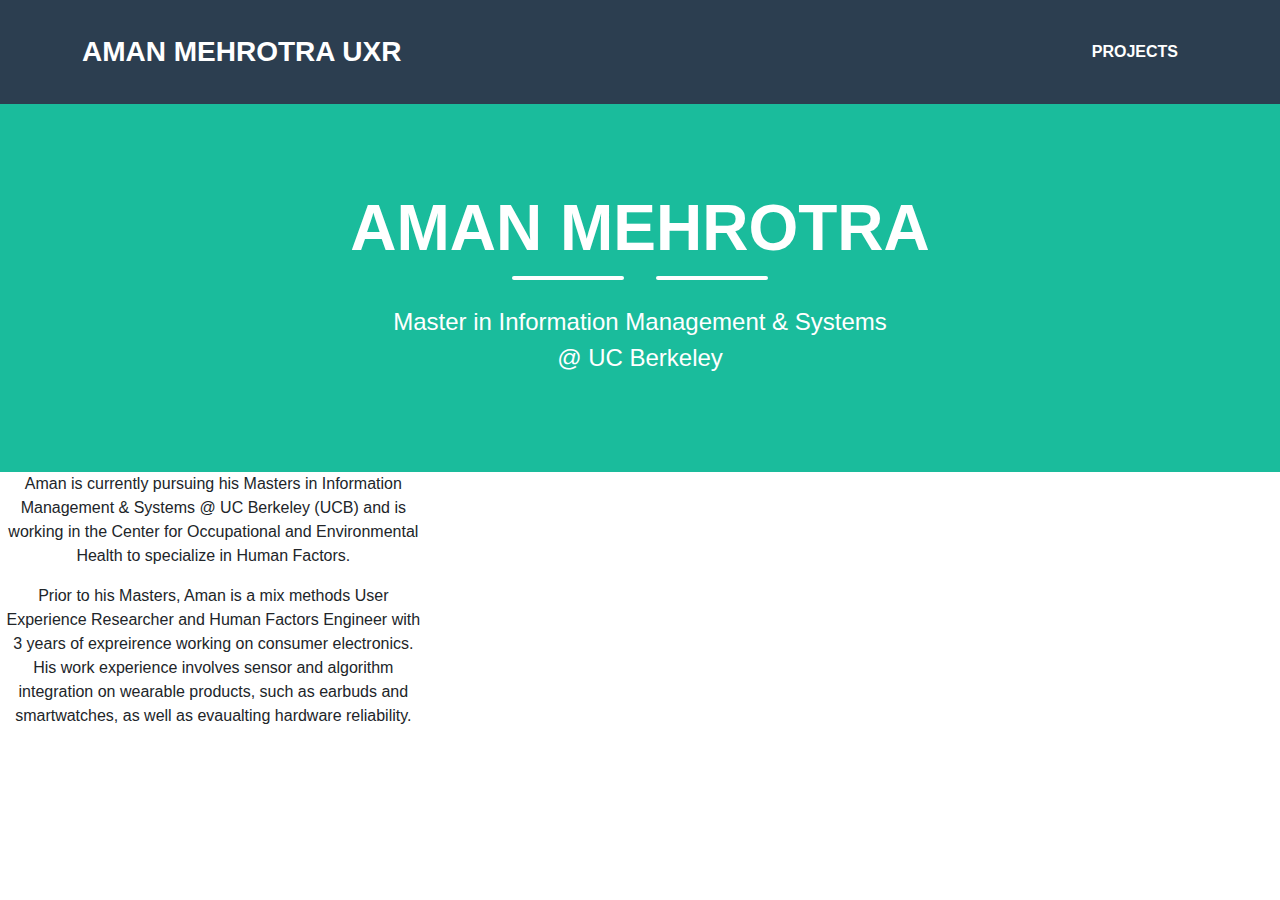
==== index.html @ 16a5a9dc "Update index.html" ====
<!DOCTYPE HTML>  
<html>  
    <header>
        <link rel="stylesheet" href="style.css">
        <link rel="stylesheet" href="table_style.css">
        <title>Aman Mehrotra Title</title>
    </header>
    <body>  
        <!---Navigation--->
        <!--This section of code defines the navigation bar at the top of the page.  The classes used here are defined in the style.css file.-->
        <nav class="navbar navbar-expand-lg bg-secondary text-uppercase fixed-top" id="mainNav">
            <div class="container">
                <!--This code defines the "My Webpage" link in the top left corner of the navigation pane-->
                <a class="navbar-brand" href="./index.html">Aman Mehrotra UXR</a>
                <!--This code defines the "List" link in the top right corner of the navigation pane-->
                <ul class="navbar-nav ms-auto">
                    <li class="nav-item mx-0 mx-lg-1"><a class="nav-link py-3 px-0 px-lg-3 rounded" href="./list.html">Projects</a></li>
                </ul>
            </div>
        </nav>
        <!--This section defines the middle section of the webpage-->
        <header class="masthead bg-primary text-white text-center">
            <div class="container d-flex align-items-center flex-column">
                
                <!-- This code is for the student name-->
                <h1 class="masthead-heading text-uppercase mb-0">Aman Mehrotra</h1>
                <!--This code creates the two lines separating the student name from the subtitle-->
                <div class="divider-custom divider-light">
                    <div class="divider-custom-line"></div>
                    <div class="divider-custom-line"></div>
                </div>
                <!--This code creates the subheading underneath the line dividers-->
                <p class="masthead-subheading font-weight-light mb-0">Master in Information Management & Systems</p>
                <p class="masthead-subheading font-weight-light mb-0">@ UC Berkeley</p>
            </div>
        </header>
        <section class="text-center">

            <div class="col-md-6 col-lg-4 mb-5">
                <!-- put your bio paragraph here; remember to use the correct html tags -->
                
                <p>Aman is currently pursuing his Masters in Information Management & Systems @ UC Berkeley (UCB) and is working in the Center for Occupational and Environmental Health to specialize in Human Factors.</p>
               
                <p>Prior to his Masters, Aman is a mix methods User Experience Researcher and Human Factors Engineer with 3 years of expreirence working on consumer electronics. 
                His work experience involves sensor and algorithm integration on wearable products, such as earbuds and smartwatches, as well as evaualting hardware reliability.<p\>
            </div>
        </section>
    </body>

</html>
---- table_style.css ----
table {
  width: 75%;
  font-size: large;
}

td {
  padding: 10px;
}
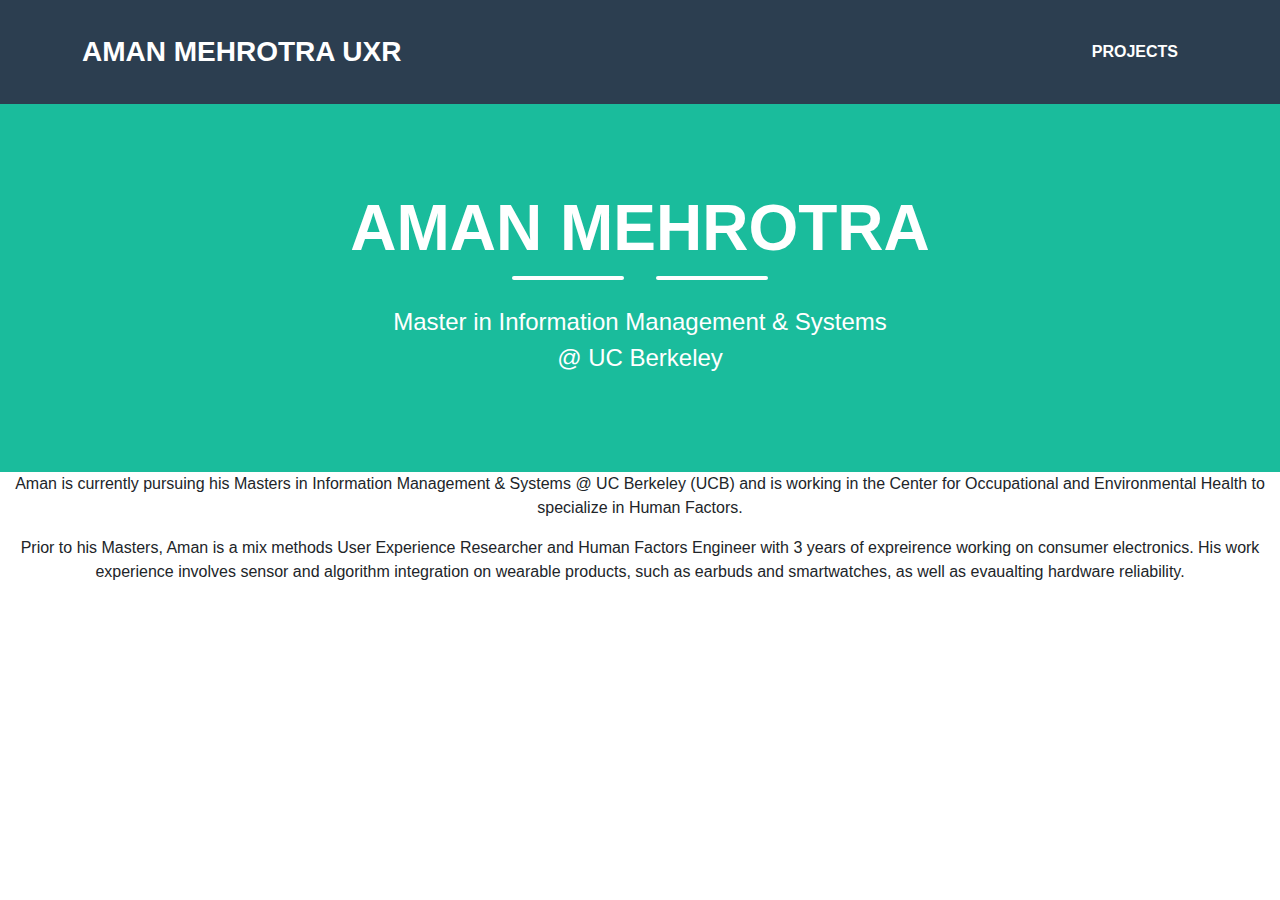
==== commit b9ad33b0: "Update index.html" ====
--- a/index.html
+++ b/index.html
@@ -36,13 +36,15 @@
         </header>
         <section class="text-center">
 
-            <div class="col-md-6 col-lg-4 mb-5">
+            <div class="text-center">
                 <!-- put your bio paragraph here; remember to use the correct html tags -->
                 
-                <p>Aman is currently pursuing his Masters in Information Management & Systems @ UC Berkeley (UCB) and is working in the Center for Occupational and Environmental Health to specialize in Human Factors.</p>
+                <p>Aman is currently pursuing his Masters in Information Management & Systems @ UC Berkeley (UCB) 
+                    and is working in the Center for Occupational and Environmental Health to specialize in Human Factors.</p>
                
-                <p>Prior to his Masters, Aman is a mix methods User Experience Researcher and Human Factors Engineer with 3 years of expreirence working on consumer electronics. 
-                His work experience involves sensor and algorithm integration on wearable products, such as earbuds and smartwatches, as well as evaualting hardware reliability.<p\>
+                <p>Prior to his Masters, Aman is a mix methods User Experience Researcher and Human Factors Engineer 
+                    with 3 years of expreirence working on consumer electronics. His work experience involves sensor and algorithm 
+                    integration on wearable products, such as earbuds and smartwatches, as well as evaualting hardware reliability.<p\>
             </div>
         </section>
     </body>
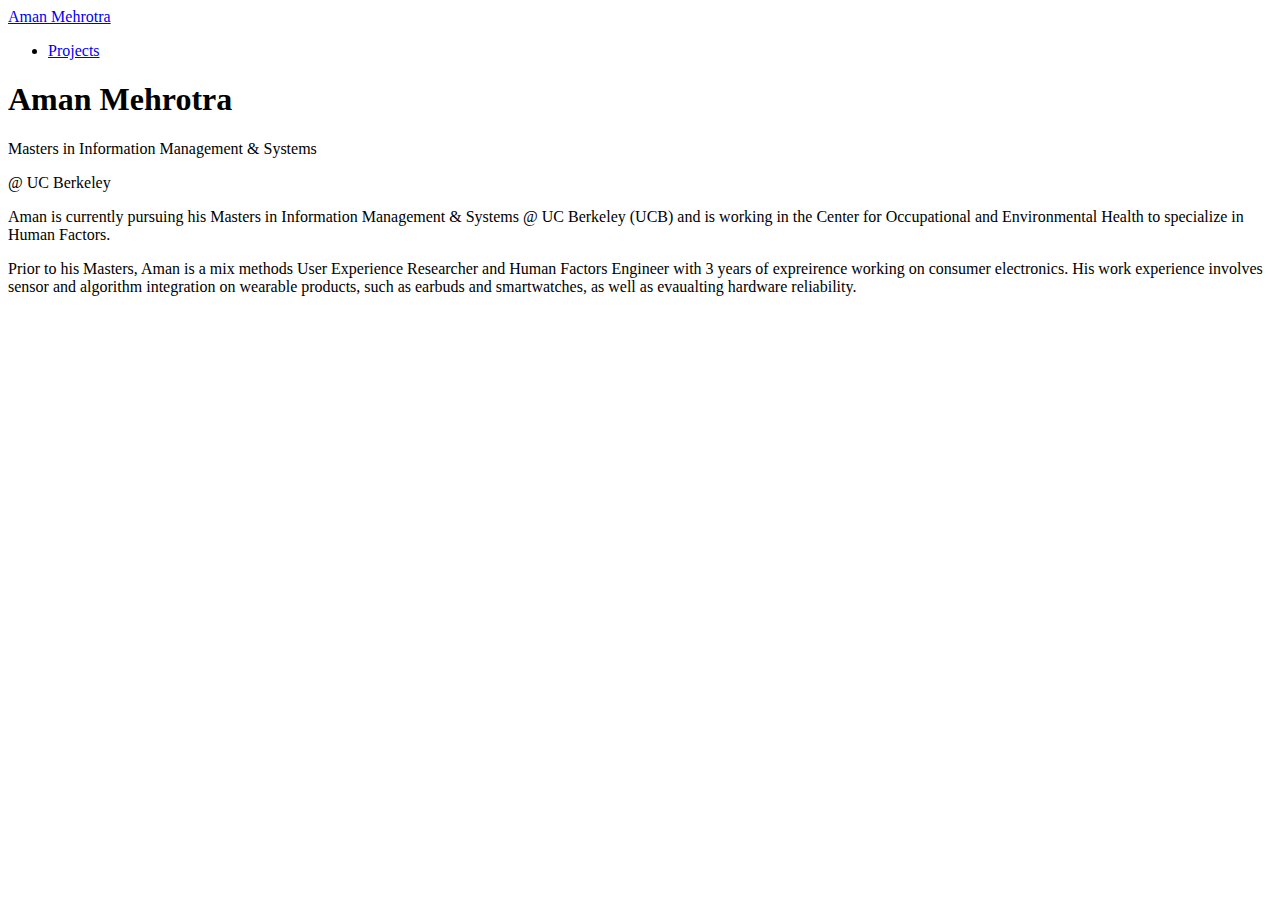
==== commit 6b720084: "Update index.html" ====
--- a/index.html
+++ b/index.html
@@ -1,7 +1,7 @@
 <!DOCTYPE HTML>  
 <html>  
     <header>
-        <link rel="stylesheet" href="style.css">
+        <link rel="stylesheet" href="style1.css">
         <link rel="stylesheet" href="table_style.css">
         <title>Aman Mehrotra Title</title>
     </header>
@@ -11,7 +11,7 @@
         <nav class="navbar navbar-expand-lg bg-secondary text-uppercase fixed-top" id="mainNav">
             <div class="container">
                 <!--This code defines the "My Webpage" link in the top left corner of the navigation pane-->
-                <a class="navbar-brand" href="./index.html">Aman Mehrotra UXR</a>
+                <a class="navbar-brand" href="./index.html">Aman Mehrotra</a>
                 <!--This code defines the "List" link in the top right corner of the navigation pane-->
                 <ul class="navbar-nav ms-auto">
                     <li class="nav-item mx-0 mx-lg-1"><a class="nav-link py-3 px-0 px-lg-3 rounded" href="./list.html">Projects</a></li>
@@ -23,14 +23,14 @@
             <div class="container d-flex align-items-center flex-column">
                 
                 <!-- This code is for the student name-->
-                <h1 class="masthead-heading text-uppercase mb-0">Aman Mehrotra</h1>
+                <h1 class="masthead-heading text-uppercase mb-100">Aman Mehrotra</h1>
                 <!--This code creates the two lines separating the student name from the subtitle-->
                 <div class="divider-custom divider-light">
                     <div class="divider-custom-line"></div>
                     <div class="divider-custom-line"></div>
                 </div>
                 <!--This code creates the subheading underneath the line dividers-->
-                <p class="masthead-subheading font-weight-light mb-0">Master in Information Management & Systems</p>
+                <p class="masthead-subheading font-weight-light mb-0">Masters in Information Management & Systems</p>
                 <p class="masthead-subheading font-weight-light mb-0">@ UC Berkeley</p>
             </div>
         </header>
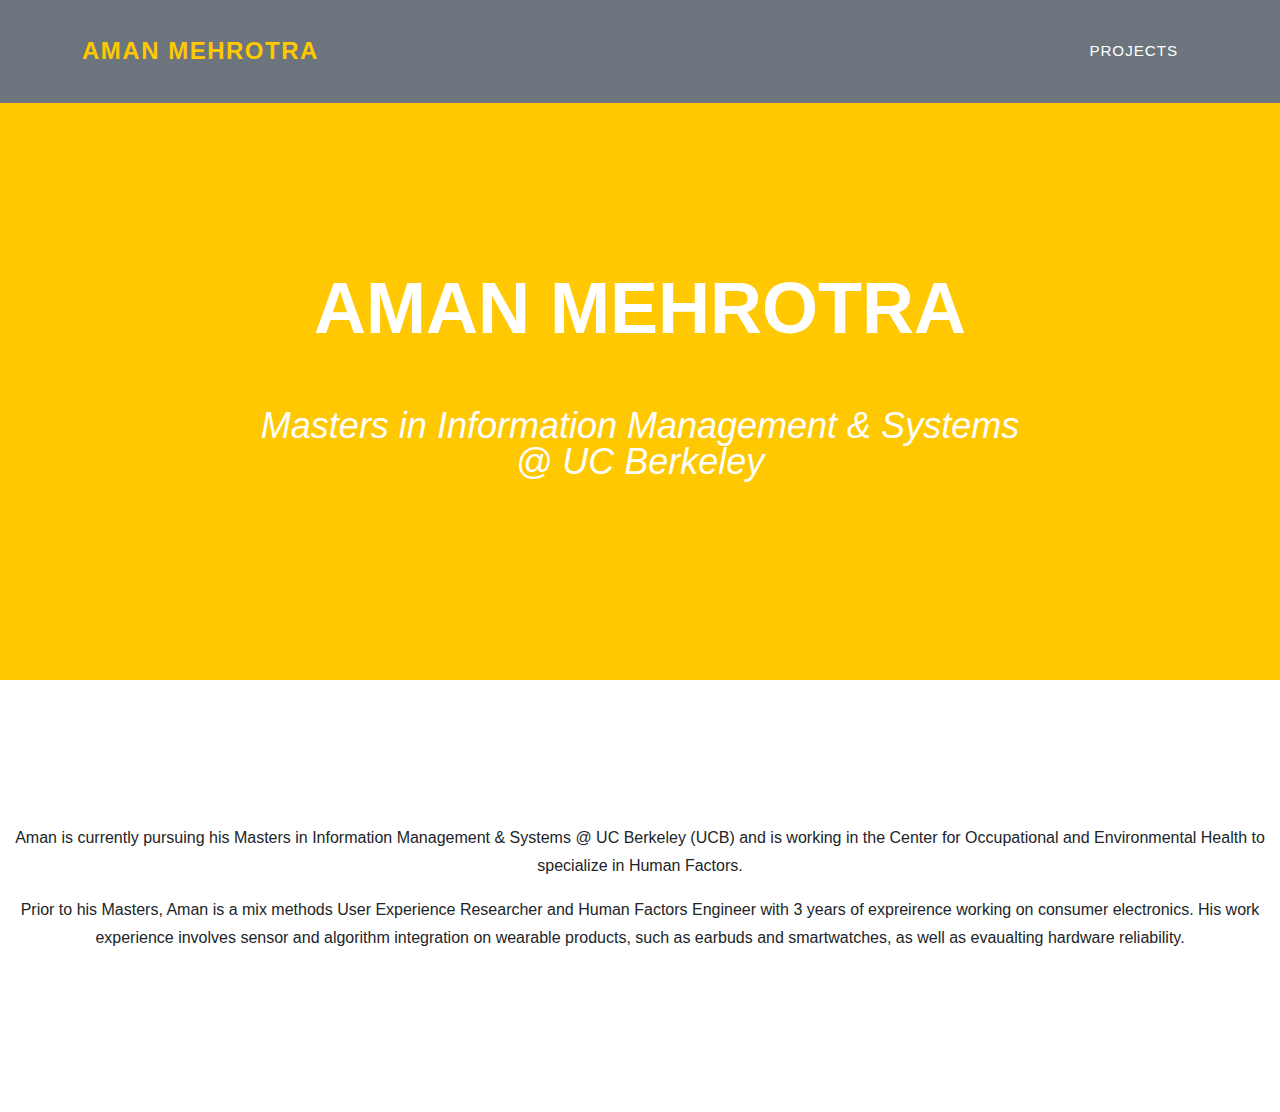
==== commit 6363195e: "Update index.html" ====
--- a/index.html
+++ b/index.html
@@ -23,7 +23,7 @@
             <div class="container d-flex align-items-center flex-column">
                 
                 <!-- This code is for the student name-->
-                <h1 class="masthead-heading text-uppercase mb-100">Aman Mehrotra</h1>
+                <h1 class="masthead-heading text-uppercase mb-85">Aman Mehrotra</h1>
                 <!--This code creates the two lines separating the student name from the subtitle-->
                 <div class="divider-custom divider-light">
                     <div class="divider-custom-line"></div>
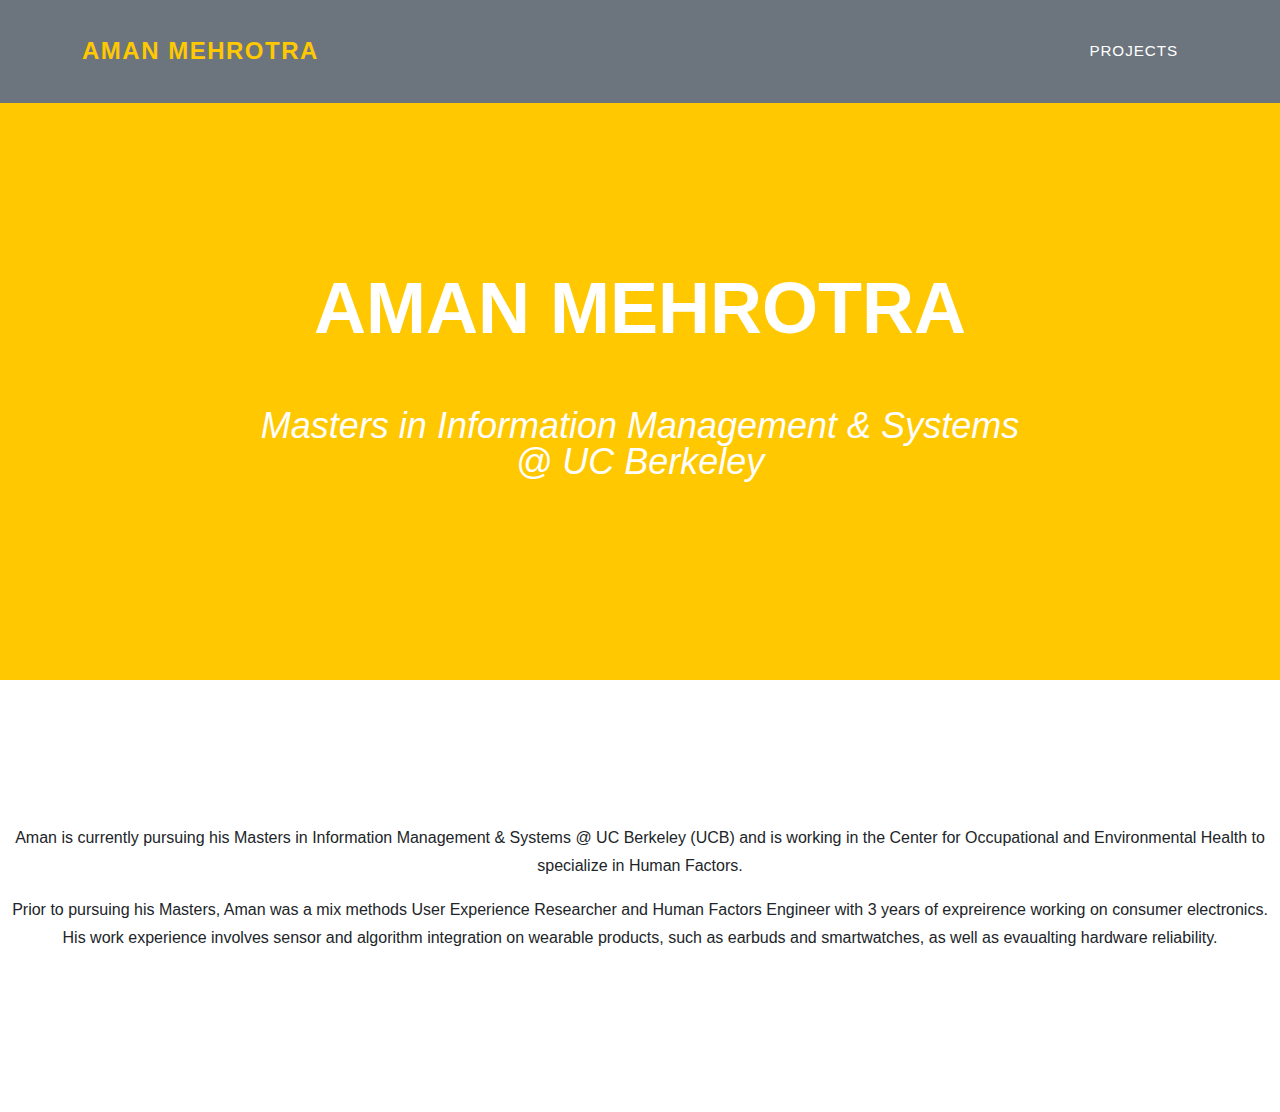
==== commit cf9260ca: "Update index.html" ====
--- a/index.html
+++ b/index.html
@@ -42,7 +42,7 @@
                 <p>Aman is currently pursuing his Masters in Information Management & Systems @ UC Berkeley (UCB) 
                     and is working in the Center for Occupational and Environmental Health to specialize in Human Factors.</p>
                
-                <p>Prior to his Masters, Aman is a mix methods User Experience Researcher and Human Factors Engineer 
+                <p>Prior to pursuing his Masters, Aman was a mix methods User Experience Researcher and Human Factors Engineer 
                     with 3 years of expreirence working on consumer electronics. His work experience involves sensor and algorithm 
                     integration on wearable products, such as earbuds and smartwatches, as well as evaualting hardware reliability.<p\>
             </div>
--- a/table_style.css
+++ b/table_style.css
@@ -1,6 +1,6 @@
 table {
-  width: 75%;
-  font-size: large;
+  width: 85%;
+  font-size: medium;
 }
 
 td {
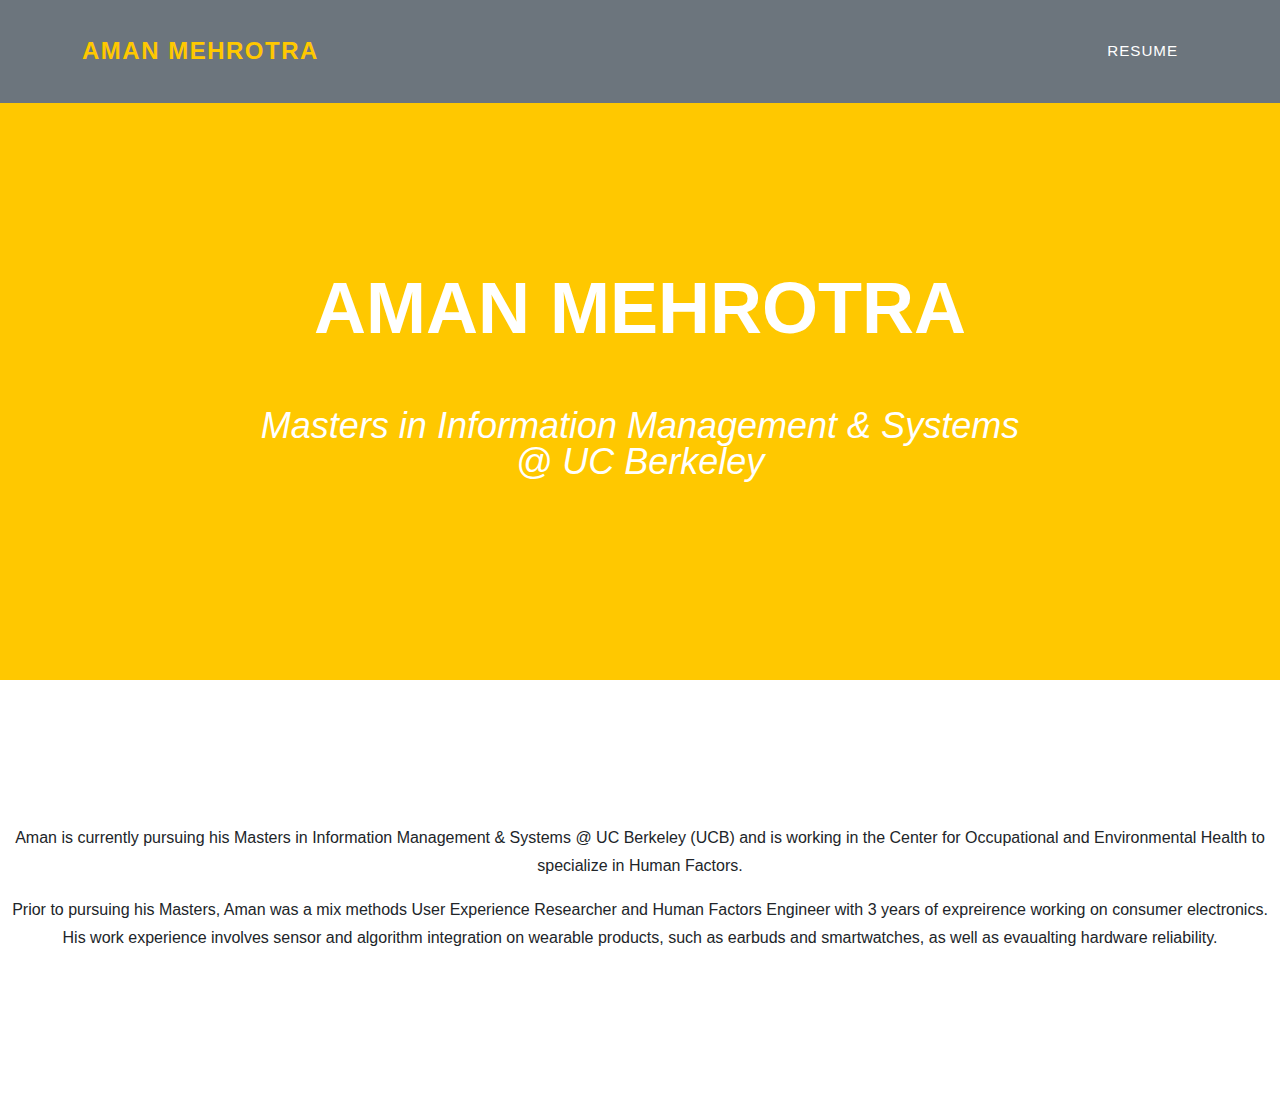
==== commit 8827d62e: "Update index.html" ====
--- a/index.html
+++ b/index.html
@@ -14,7 +14,7 @@
                 <a class="navbar-brand" href="./index.html">Aman Mehrotra</a>
                 <!--This code defines the "List" link in the top right corner of the navigation pane-->
                 <ul class="navbar-nav ms-auto">
-                    <li class="nav-item mx-0 mx-lg-1"><a class="nav-link py-3 px-0 px-lg-3 rounded" href="./list.html">Projects</a></li>
+                    <li class="nav-item mx-0 mx-lg-1"><a class="nav-link py-3 px-0 px-lg-3 rounded" href="./list.html">Resume</a></li>
                 </ul>
             </div>
         </nav>
